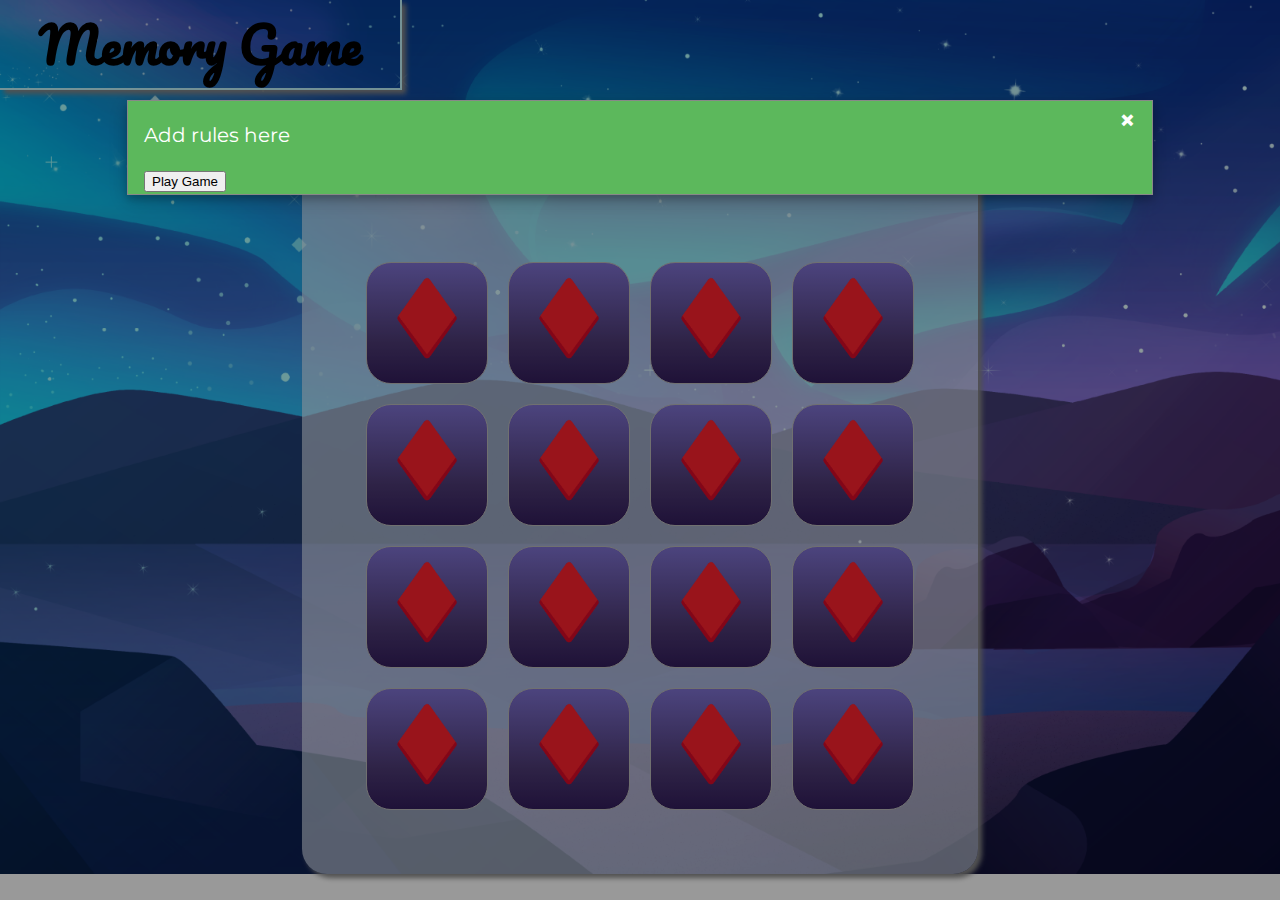
==== index.html @ 62252f39 "have total moves working and logging to winner modal at end of game" ====
<!DOCTYPE html>
<html>
<head>
	<title>Memory Game</title>
	<link href="https://fonts.googleapis.com/css2?family=Montserrat&family=Pacifico&display=swap" rel="stylesheet">
	<link rel="stylesheet" href="style.css">
</head>
<body>
	<h1>Memory Game</h1>
	<div class="wrapper">
		
		<!-- Trigger/Open The Modal -->
		<!-- <button id="playBtn">Play Game</button> -->

		<!-- The Modal -->
		<div id="playModal" class="playModal modal">
		  <!-- Modal content -->
		  <div class="modal-content">
		    <div class="modal-body">
		    	<span class="close">&times;</span>
		      <p>Add rules here</p>
		      <button id="playBtn">Play Game</button>
		    </div>
		  </div>
		</div>


		<!-- Modal for won game -->
		<div id="winModal" class="winModal modal">
		  <!-- Modal content -->
		  <div class="modal-content">
		    <div class="modal-body">
		    	<span class="close">&times;</span>
		      <p>You win the game!</p>
		      <p id="userTime"></p>
		      <p id="userMoves"></p>
		      <button id="winBtn">Play Game</button>
		    </div>
		  </div>
		</div>

	</div>
	<!-- flex wrapper -->
	<div class="wrapper">
	<!-- Container for board -->
		<div id="container">

			<div class="score-board">
				<ul class="score-ul">
					<ul class="time-ul">
						<li>Time Elapsed:</li>
						<li id="timer">0</li>
					</ul>
					<ul class="moves-ul">
						<li>Moves:</li>
						<li id="moves">Moves:</li>
					</ul>
					<ul class="reset-ul">
						<!-- <li id="reset">Reset Game</li> -->
						<li id="reset">Play Game</li>
					</ul>
				</ul>
			</div>	
						
	    
			<!-- 🎲 -->
			<!-- ♣️ ♦️ ♥️ ♠️ -->
			<div class="card tiger purple">
			  <div class="card-inner">
			    <div class="card-front">♦️</div>
			    <div class="card-back">🐯</div>
				</div>
			</div>

	    <div class="card dolphin purple">
			  <div class="card-inner">
			    <div class="card-front">♦️</div>
			    <div class="card-back">🐬</div>
				</div>
			</div>

	    <div class="card unicorn purple">
			  <div class="card-inner">
			    <div class="card-front">♦️</div>
			    <div class="card-back">🦄</div>
				</div>
			</div>
	    

	    <div class="card ghost purple">
			  <div class="card-inner">
			    <div class="card-front">♦️</div>
			    <div class="card-back">👻</div>
				</div> 
			</div>
	    

	    <div class="card alien purple">
			  <div class="card-inner">
			    <div class="card-front">♦️</div>
			    <div class="card-back">👽</div>
				</div>
			</div>
	    

	    <div class="card dinosaur purple">
			  <div class="card-inner">
			    <div class="card-front">♦️</div>
			    <div class="card-back">🦖</div>
				</div>
			</div>
	    

	    <div class="card unicorn purple">
			  <div class="card-inner">
			    <div class="card-front">♦️</div>
			    <div class="card-back">🦄</div>
				</div>
			</div>
	    

	    <div class="card tiger purple">
			  <div class="card-inner">
			    <div class="card-front">♦️</div>
			    <div class="card-back">🐯</div>
				</div>
			</div>
	    

	    <div class="card fish purple">
			  <div class="card-inner">
			    <div class="card-front">♦️</div>
			    <div class="card-back">🐠</div>
				</div>
			</div>
	    

	    <div class="card ghost purple">
			  <div class="card-inner">
			    <div class="card-front">♦️</div>
			    <div class="card-back">👻</div>
				</div>
			</div>
	    

	    <div class="card ladybug purple">
			  <div class="card-inner">
			    <div class="card-front">♦️</div>
			    <div class="card-back">🐞</div>
				</div>
			</div>
	    

	    <div class="card fish purple">
			  <div class="card-inner">
			    <div class="card-front">♦️</div>
			    <div class="card-back">🐠</div>
				</div>
			</div>
 	    

 	    <div class="card ladybug purple">
			  <div class="card-inner">
			    <div class="card-front">♦️</div>
			    <div class="card-back">🐞</div>
				</div>
			</div>
	    

	    <div class="card dolphin purple">
			  <div class="card-inner">
			    <div class="card-front">♦️</div>
			    <div class="card-back">🐬</div> 
				</div>
			</div>
	    

	    <div class="card dinosaur purple">
			  <div class="card-inner">
			    <div class="card-front">♦️</div>
			    <div class="card-back">🦖</div>
				</div>
			</div>
	    

	    <div class="card alien purple">
				<div class="card-inner">
			    <div class="card-front">♦️</div>
			    <div class="card-back">👽</div>	
				</div>
			</div>

	  </div>
       
	</div>
	<!-- <div class="droplet"></div> -->
	<script src="script.js" type="text/javascript"></script>
</body>
</html>
---- style.css ----
body {
	margin: 0;
  font-family: 'Montserrat', sans-serif;
  font-size: 1.25rem;
  background-image: url('mixkit-starry-night-sky-over-hills-and-water-85-original.png');
  background-repeat: no-repeat; 
  background-size: cover;
}
.wrapper{
	display: flex;
	align-content: center;
	justify-content: center;
  width: 100%;
}
h1 {
	font-family: 'Pacifico', cursive;
  font-size: 2.5em;
	border-bottom: 2px solid #C1F4FA;
	border-right: 2px solid #C1F4FA;
	width: 400px;
	text-align: center;
	margin:0 0 30px 0;
  -moz-box-shadow: 4px 4px 5px #888888;
	-ms-box-shadow: 4px 4px 5px #888888;
	-webkit-box-shadow: 4px 4px 5px #888888;
	-o-box-shadow: 4px 4px 5px #888888;
	box-shadow: 4px 4px 5px #888888;
}
.score-board {
  /*background: rgba(255, 255, 255, 0.6);*/
  border-radius: 0 0 25px 25px;
  display: grid;
  grid-column: 1 / -1;
  grid-template-rows: 1fr;
}
ul {
  list-style-type: none; 
  padding: 0;
}
.score-ul { 
  display: flex;
  justify-content: space-around;
  align-items: center;
}
#reset {
  cursor: pointer;
}
/*li { display: inline-block; }*/
#container {
	display: grid;
	gap: 20px;
	grid-template-rows: repeat(4, 1fr);
	grid-template-columns: repeat(4, 1fr);
  border-radius: 25px;
  padding: 0 5% 5% 5%;
  background: rgba(233,242,252, 0.6);
  -moz-box-shadow: 4px 4px 5px #888888;
  -ms-box-shadow: 4px 4px 5px #888888;
  -webkit-box-shadow: 4px 4px 5px #888888;
  -o-box-shadow: 4px 4px 5px #888888;
  box-shadow: 4px 4px 5px #888888;
}

.card {
  cursor:pointer;
  text-align: center;
  padding: 10px;
  font-size:4.5rem;
  border-radius:25px;
  border:1px solid #bbb;
  transition: all 0.3s linear;

  /* flip card*/
  background-color: transparent;
  width: 100px;
  height: 100px;
  perspective: 1000px;
}

.card:hover {
	box-shadow:rgba(0,0,0,0.8) 0px 5px 15px, inset rgba(0,0,0,0.15) 0px -10px 20px;
}

.card-inner {
  position: relative;
  width: 100%;
  height: 100%;
  /*text-align: center;*/
  transition: transform 0.6s;
  transform-style: preserve-3d;
  /*box-shadow: 0 4px 8px 0 rgba(0,0,0,0.2);*/
}

.card-rotate {
  transform: rotateY(-180deg);
}
.card-rotate .card-inner {
  transform: rotateY(180deg);
}
/*.card-display { display: block; }
.card-hide { display: none; }*/
.rotate-card { transform: rotateY(180deg); }
.card-front, .card-back {
  position: absolute;
  width: 100%;
  height: 100%;
  -webkit-backface-visibility: hidden;
  backface-visibility: hidden;
}

.card-front {
  /*display: block;*/
  /*  background-color: #bbb;
    color: black;*/
}

.card-back {
  /*display: none;*/
  /*background-color: #2980b9;
  color: white;*/
  transform: rotateY(180deg);  
}


.time-ul, .moves-ul { display: none; } 
.show { display: block; }
.hide { display: none; }
/*.droplet {
  background: mediumaquamarine;
  border-radius: 2% 50%;
  height: 100px;
  margin: 100px;
  transition: all 3s;
  transition-timing: ease-in-out;
  width: 100px;
} 
.droplet:hover {
    transform: rotate(180deg);
  }*/











/*https://paulund.co.uk/how-to-create-shiny-css-buttons*/
/***********************************************************************
 *  Yellow Background
 **********************************************************************/
.yellow{
    background: #F3AAAA; /* Old browsers */
    background: -moz-linear-gradient(top, #F3AAAA 0%, #febf04 100%); /* FF3.6+ */
    background: -webkit-gradient(linear, left top, left bottom, color-stop(0%,#F3AAAA), color-stop(100%,#febf04)); /* Chrome,Safari4+ */
    background: -webkit-linear-gradient(top, #F3AAAA 0%,#febf04 100%); /* Chrome10+,Safari5.1+ */
    background: -o-linear-gradient(top, #F3AAAA 0%,#febf04 100%); /* Opera 11.10+ */
    background: -ms-linear-gradient(top, #F3AAAA 0%,#febf04 100%); /* IE10+ */
    background: linear-gradient(top, #F3AAAA 0%,#febf04 100%); /* W3C */
}

/***********************************************************************
 *  Blue Background
 **********************************************************************/
.blue{
    background: #7abcff; /* Old browsers */
    background: -moz-linear-gradient(top, #28376B 0%, #3D9BE5 60%, #10C5E1 100%); /* FF3.6+ */
    background: -webkit-gradient(linear, left top, left bottom, color-stop(0%,#28376B), color-stop(60%,#3D9BE5), color-stop(100%,#10C5E1)); /* Chrome,Safari4+ */
    background: -webkit-linear-gradient(top, #28376B 0%,#3D9BE5 60%,#10C5E1 100%); /* Chrome10+,Safari5.1+ */
    background: -o-linear-gradient(top, #28376B 0%,#3D9BE5 60%,#10C5E1 100%); /* Opera 11.10+ */
    background: -ms-linear-gradient(top, #28376B 0%,#3D9BE5 60%,#10C5E1 100%); /* IE10+ */
    background: linear-gradient(top, #28376B 0%,#3D9BE5 60%,#10C5E1 100%); /* W3C */
}

/***********************************************************************
 *  Purple Background
 **********************************************************************/
.purple {
  background: #5051B1; /* Old browsers */
    background: -moz-linear-gradient(top, #7F72D2 0%, #4E3B76 66%, #341E5D 100%); /* FF3.6+ */
  background: -webkit-gradient(linear, left top, left bottom, color-stop(0%,#7F72D2), color-stop(66%,#4E3B76), color-stop(100%,#341E5D)); /* Chrome,Safari4+ */
  background: -webkit-linear-gradient(top, #7F72D2 0%, #4E3B76 66%, #341E5D 100%); /* Chrome10+,Safari5.1+ */
  background: -o-linear-gradient(top, #7F72D2 0%, #4E3B76 66%, #341E5D 100%); /* Opera 11.10+ */
  background: -ms-linear-gradient(top, #7F72D2 0%, #4E3B76 66%, #341E5D 100%); /* IE10+ */
  background: linear-gradient(top, #7F72D2 0%, #4E3B76 66%, #341E5D 100%);
}
















.winModal { display: none; }
.playModal { display: block; }
/* The Modal (background) */
.modal {
  position: fixed; /* Stay in place */
  z-index: 1; /* Sit on top */
  padding-top: 100px; /* Location of the box */
  left: 0;
  top: 0;
  width: 100%; /* Full width */
  height: 100%; /* Full height */
  overflow: auto; /* Enable scroll if needed */
  background-color: rgb(0,0,0); /* Fallback color */
  background-color: rgba(0,0,0,0.4); /* Black w/ opacity */
}

/* Modal Content */
.modal-content {
  position: relative;
  background-color: #fefefe;
  margin: auto;
  padding: 0;
  border: 1px solid #888;
  width: 80%;
  box-shadow: 0 4px 8px 0 rgba(0,0,0,0.2),0 6px 20px 0 rgba(0,0,0,0.19);
  -webkit-animation-name: animatetop;
  -webkit-animation-duration: 0.4s;
  animation-name: animatetop;
  animation-duration: 0.4s
}

/* Add Animation */
@-webkit-keyframes animatetop {
  from {top:-300px; opacity:0} 
  to {top:0; opacity:1}
}

@keyframes animatetop {
  from {top:-300px; opacity:0}
  to {top:0; opacity:1}
}

/* The Close Button */
.close {
  color: white;
  float: right;
  font-size: 28px;
  font-weight: bold;
}

.close:hover,
.close:focus {
  color: #000;
  text-decoration: none;
  cursor: pointer;
}

.modal-body {
  padding: 2px 16px;
  background-color: #5cb85c;
  color: white;
}
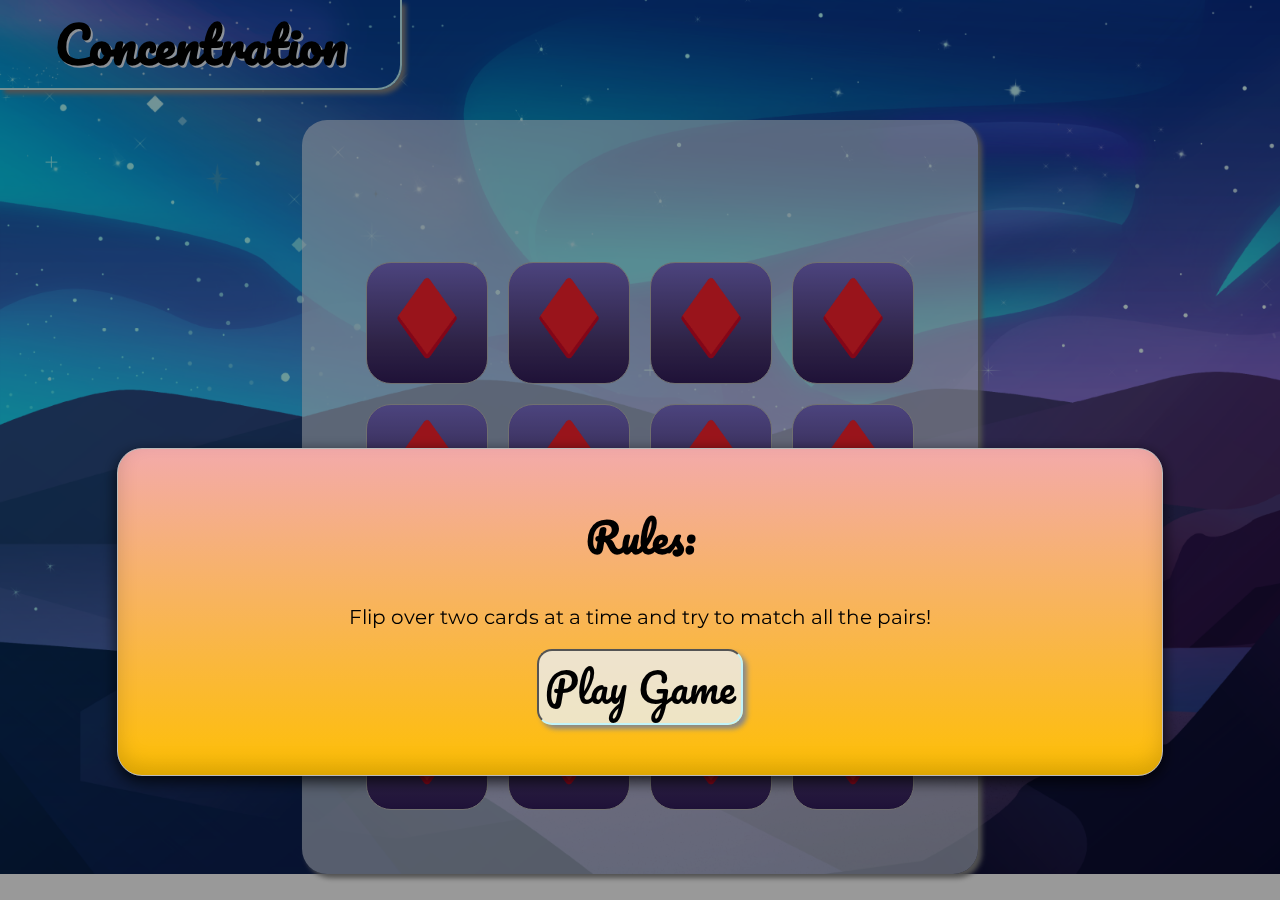
==== commit a4e3809e: "gameplay running as it should - need to fix timer & randomise cards, then tidy up code" ====
--- a/index.html
+++ b/index.html
@@ -1,12 +1,12 @@
 <!DOCTYPE html>
 <html>
 <head>
-	<title>Memory Game</title>
+	<title>Concentration</title>
 	<link href="https://fonts.googleapis.com/css2?family=Montserrat&family=Pacifico&display=swap" rel="stylesheet">
 	<link rel="stylesheet" href="style.css">
 </head>
 <body>
-	<h1>Memory Game</h1>
+	<h1>Concentration</h1>
 	<div class="wrapper">
 		
 		<!-- Trigger/Open The Modal -->
@@ -15,12 +15,13 @@
 		<!-- The Modal -->
 		<div id="playModal" class="playModal modal">
 		  <!-- Modal content -->
-		  <div class="modal-content">
-		    <div class="modal-body">
-		    	<span class="close">&times;</span>
-		      <p>Add rules here</p>
+		  <div class="modal-content yellow">
+		    <!-- <div class="modal-body"> -->
+		    	<!-- <span class="close">&times;</span> -->
+		    	<h2>Rules:</h2>
+		      <p>Flip over two cards at a time and try to match all the pairs!</p>
 		      <button id="playBtn">Play Game</button>
-		    </div>
+		    <!-- </div> -->
 		  </div>
 		</div>
 
@@ -28,13 +29,13 @@
 		<!-- Modal for won game -->
 		<div id="winModal" class="winModal modal">
 		  <!-- Modal content -->
-		  <div class="modal-content">
+		  <div class="modal-content yellow">
 		    <div class="modal-body">
-		    	<span class="close">&times;</span>
+		    	<!-- <span class="close">&times;</span> -->
 		      <p>You win the game!</p>
 		      <p id="userTime"></p>
 		      <p id="userMoves"></p>
-		      <button id="winBtn">Play Game</button>
+		      <button id="winBtn">Play Again</button>
 		    </div>
 		  </div>
 		</div>
@@ -53,7 +54,7 @@
 					</ul>
 					<ul class="moves-ul">
 						<li>Moves:</li>
-						<li id="moves">Moves:</li>
+						<li id="moves">0</li>
 					</ul>
 					<ul class="reset-ul">
 						<!-- <li id="reset">Reset Game</li> -->
--- a/style.css
+++ b/style.css
@@ -12,11 +12,13 @@
 	justify-content: center;
   width: 100%;
 }
+h1, h2, h3, h4, h5, h6 {  font-family: 'Pacifico', cursive; }
 h1 {
-	font-family: 'Pacifico', cursive;
+  text-shadow: 2px 2px #e9f2fc;
   font-size: 2.5em;
 	border-bottom: 2px solid #C1F4FA;
 	border-right: 2px solid #C1F4FA;
+  border-radius: 0 0 25px 0;
 	width: 400px;
 	text-align: center;
 	margin:0 0 30px 0;
@@ -26,6 +28,7 @@
 	-o-box-shadow: 4px 4px 5px #888888;
 	box-shadow: 4px 4px 5px #888888;
 }
+h2 { font-size: 2em; }
 .score-board {
   /*background: rgba(255, 255, 255, 0.6);*/
   border-radius: 0 0 25px 25px;
@@ -122,7 +125,7 @@
 }
 
 
-.time-ul, .moves-ul { display: none; } 
+.time-ul, .moves-ul, .reset-ul { display: none; } 
 .show { display: block; }
 .hide { display: none; }
 /*.droplet {
@@ -209,7 +212,7 @@
 .modal {
   position: fixed; /* Stay in place */
   z-index: 1; /* Sit on top */
-  padding-top: 100px; /* Location of the box */
+  padding-top: 35%; /* Location of the box */
   left: 0;
   top: 0;
   width: 100%; /* Full width */
@@ -222,12 +225,13 @@
 /* Modal Content */
 .modal-content {
   position: relative;
-  background-color: #fefefe;
   margin: auto;
-  padding: 0;
-  border: 1px solid #888;
+  padding: 20px 10px;
+  text-align: center;
+  border-radius:25px;
+  border:1px solid #bbb;
   width: 80%;
-  box-shadow: 0 4px 8px 0 rgba(0,0,0,0.2),0 6px 20px 0 rgba(0,0,0,0.19);
+  box-shadow:rgba(0,0,0,0.8) 0px 5px 15px, inset rgba(0,0,0,0.15) 0px -10px 20px;
   -webkit-animation-name: animatetop;
   -webkit-animation-duration: 0.4s;
   animation-name: animatetop;
@@ -246,7 +250,7 @@
 }
 
 /* The Close Button */
-.close {
+/*.close {
   color: white;
   float: right;
   font-size: 28px;
@@ -258,10 +262,20 @@
   color: #000;
   text-decoration: none;
   cursor: pointer;
-}
-
-.modal-body {
-  padding: 2px 16px;
-  background-color: #5cb85c;
-  color: white;
-}
+}*/
+
+button {
+  background: rgba(233,242,252, 0.75);
+  border-radius: 15px;
+  font-family: 'Pacifico', cursive;
+  font-size: 2em;
+  border-bottom: 2px solid #C1F4FA;
+  border-right: 2px solid #C1F4FA;
+  text-align: center;
+  margin:0 0 30px 0;
+  -moz-box-shadow: 4px 4px 5px #888888;
+  -ms-box-shadow: 4px 4px 5px #888888;
+  -webkit-box-shadow: 4px 4px 5px #888888;
+  -o-box-shadow: 4px 4px 5px #888888;
+  box-shadow: 4px 4px 5px #888888;
+}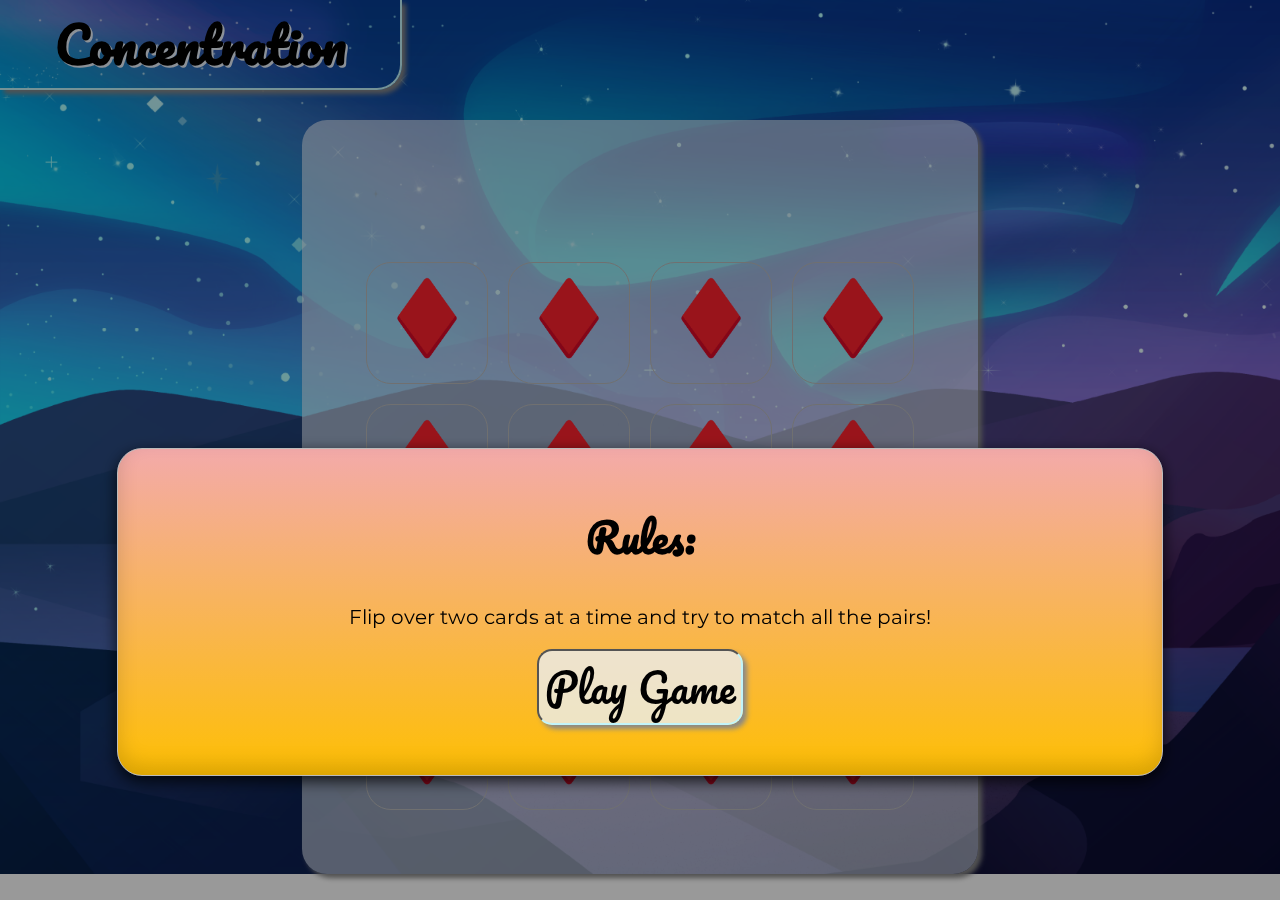
==== commit 3dcce5ce: "have object of card values and classes instead of html so it can be shuffled - have it adding shuffl" ====
--- a/index.html
+++ b/index.html
@@ -66,128 +66,128 @@
 	    
 			<!-- 🎲 -->
 			<!-- ♣️ ♦️ ♥️ ♠️ -->
-			<div class="card tiger purple">
-			  <div class="card-inner">
-			    <div class="card-front">♦️</div>
-			    <div class="card-back">🐯</div>
-				</div>
-			</div>
-
-	    <div class="card dolphin purple">
-			  <div class="card-inner">
-			    <div class="card-front">♦️</div>
-			    <div class="card-back">🐬</div>
-				</div>
-			</div>
-
-	    <div class="card unicorn purple">
-			  <div class="card-inner">
-			    <div class="card-front">♦️</div>
-			    <div class="card-back">🦄</div>
-				</div>
-			</div>
-	    
-
-	    <div class="card ghost purple">
-			  <div class="card-inner">
-			    <div class="card-front">♦️</div>
-			    <div class="card-back">👻</div>
+			<div class="card">
+			  <div class="card-inner">
+			    <div class="card-front">♦️</div>
+			    <div class="card-back"></div>
+				</div>
+			</div>
+
+	    <div class="card">
+			  <div class="card-inner">
+			    <div class="card-front">♦️</div>
+			    <div class="card-back"></div>
+				</div>
+			</div>
+
+	    <div class="card">
+			  <div class="card-inner">
+			    <div class="card-front">♦️</div>
+			    <div class="card-back"></div>
+				</div>
+			</div>
+	    
+
+	    <div class="card">
+			  <div class="card-inner">
+			    <div class="card-front">♦️</div>
+			    <div class="card-back"></div>
 				</div> 
 			</div>
 	    
 
-	    <div class="card alien purple">
-			  <div class="card-inner">
-			    <div class="card-front">♦️</div>
-			    <div class="card-back">👽</div>
-				</div>
-			</div>
-	    
-
-	    <div class="card dinosaur purple">
-			  <div class="card-inner">
-			    <div class="card-front">♦️</div>
-			    <div class="card-back">🦖</div>
-				</div>
-			</div>
-	    
-
-	    <div class="card unicorn purple">
-			  <div class="card-inner">
-			    <div class="card-front">♦️</div>
-			    <div class="card-back">🦄</div>
-				</div>
-			</div>
-	    
-
-	    <div class="card tiger purple">
-			  <div class="card-inner">
-			    <div class="card-front">♦️</div>
-			    <div class="card-back">🐯</div>
-				</div>
-			</div>
-	    
-
-	    <div class="card fish purple">
-			  <div class="card-inner">
-			    <div class="card-front">♦️</div>
-			    <div class="card-back">🐠</div>
-				</div>
-			</div>
-	    
-
-	    <div class="card ghost purple">
-			  <div class="card-inner">
-			    <div class="card-front">♦️</div>
-			    <div class="card-back">👻</div>
-				</div>
-			</div>
-	    
-
-	    <div class="card ladybug purple">
-			  <div class="card-inner">
-			    <div class="card-front">♦️</div>
-			    <div class="card-back">🐞</div>
-				</div>
-			</div>
-	    
-
-	    <div class="card fish purple">
-			  <div class="card-inner">
-			    <div class="card-front">♦️</div>
-			    <div class="card-back">🐠</div>
+	    <div class="card">
+			  <div class="card-inner">
+			    <div class="card-front">♦️</div>
+			    <div class="card-back"></div>
+				</div>
+			</div>
+	    
+
+	    <div class="card">
+			  <div class="card-inner">
+			    <div class="card-front">♦️</div>
+			    <div class="card-back"></div>
+				</div>
+			</div>
+	    
+
+	    <div class="card">
+			  <div class="card-inner">
+			    <div class="card-front">♦️</div>
+			    <div class="card-back"></div>
+				</div>
+			</div>
+	    
+
+	    <div class="card">
+			  <div class="card-inner">
+			    <div class="card-front">♦️</div>
+			    <div class="card-back"></div>
+				</div>
+			</div>
+	    
+
+	    <div class="card">
+			  <div class="card-inner">
+			    <div class="card-front">♦️</div>
+			    <div class="card-back"></div>
+				</div>
+			</div>
+	    
+
+	    <div class="card">
+			  <div class="card-inner">
+			    <div class="card-front">♦️</div>
+			    <div class="card-back"></div>
+				</div>
+			</div>
+	    
+
+	    <div class="card">
+			  <div class="card-inner">
+			    <div class="card-front">♦️</div>
+			    <div class="card-back"></div>
+				</div>
+			</div>
+	    
+
+	    <div class="card">
+			  <div class="card-inner">
+			    <div class="card-front">♦️</div>
+			    <div class="card-back"></div>
 				</div>
 			</div>
  	    
 
- 	    <div class="card ladybug purple">
-			  <div class="card-inner">
-			    <div class="card-front">♦️</div>
-			    <div class="card-back">🐞</div>
-				</div>
-			</div>
-	    
-
-	    <div class="card dolphin purple">
-			  <div class="card-inner">
-			    <div class="card-front">♦️</div>
-			    <div class="card-back">🐬</div> 
-				</div>
-			</div>
-	    
-
-	    <div class="card dinosaur purple">
-			  <div class="card-inner">
-			    <div class="card-front">♦️</div>
-			    <div class="card-back">🦖</div>
-				</div>
-			</div>
-	    
-
-	    <div class="card alien purple">
+ 	    <div class="card">
+			  <div class="card-inner">
+			    <div class="card-front">♦️</div>
+			    <div class="card-back"></div>
+				</div>
+			</div>
+	    
+
+	    <div class="card">
+			  <div class="card-inner">
+			    <div class="card-front">♦️</div>
+			    <div class="card-back"></div> 
+				</div>
+			</div>
+	    
+
+	    <div class="card">
+			  <div class="card-inner">
+			    <div class="card-front">♦️</div>
+			    <div class="card-back"></div>
+				</div>
+			</div>
+	    
+
+	    <div class="card">
 				<div class="card-inner">
 			    <div class="card-front">♦️</div>
-			    <div class="card-back">👽</div>	
+			    <div class="card-back"></div>	
 				</div>
 			</div>
 
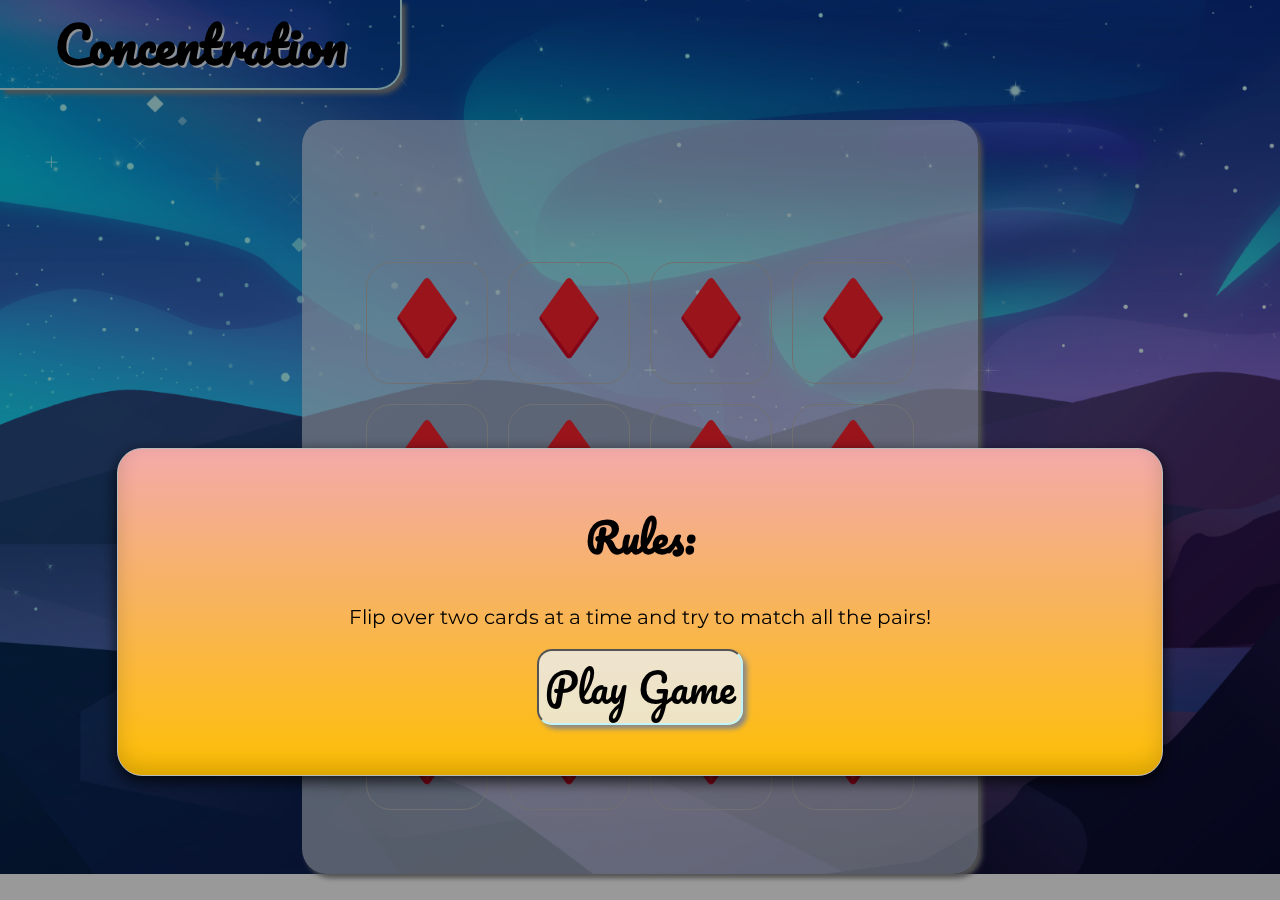
==== commit 508031b3: "game fully works - granted it reloads page as reset is dodgy, awful code but i did it - will try aga" ====
--- a/index.html
+++ b/index.html
@@ -28,10 +28,8 @@
 
 		<!-- Modal for won game -->
 		<div id="winModal" class="winModal modal">
-		  <!-- Modal content -->
 		  <div class="modal-content yellow">
 		    <div class="modal-body">
-		    	<!-- <span class="close">&times;</span> -->
 		      <p>You win the game!</p>
 		      <p id="userTime"></p>
 		      <p id="userMoves"></p>
@@ -57,8 +55,8 @@
 						<li id="moves">0</li>
 					</ul>
 					<ul class="reset-ul">
-						<!-- <li id="reset">Reset Game</li> -->
-						<li id="reset">Play Game</li>
+						<li id="reset">Reset Game</li>
+						<!-- <li id="reset">Play Game</li> -->
 					</ul>
 				</ul>
 			</div>	
@@ -66,128 +64,160 @@
 	    
 			<!-- 🎲 -->
 			<!-- ♣️ ♦️ ♥️ ♠️ -->
+			<!-- <div class="card tiger purple"> -->
 			<div class="card">
 			  <div class="card-inner">
 			    <div class="card-front">♦️</div>
 			    <div class="card-back"></div>
-				</div>
-			</div>
-
-	    <div class="card">
-			  <div class="card-inner">
-			    <div class="card-front">♦️</div>
-			    <div class="card-back"></div>
-				</div>
-			</div>
-
-	    <div class="card">
-			  <div class="card-inner">
-			    <div class="card-front">♦️</div>
-			    <div class="card-back"></div>
-				</div>
-			</div>
-	    
-
-	    <div class="card">
-			  <div class="card-inner">
-			    <div class="card-front">♦️</div>
-			    <div class="card-back"></div>
+			    <!-- <div class="card-back">🐯</div> -->
+				</div>
+			</div>
+
+	    <!-- <div class="card dolphin purple"> -->
+	    <div class="card">
+			  <div class="card-inner">
+			    <div class="card-front">♦️</div>
+			    <div class="card-back"></div>
+			    <!-- <div class="card-back">🐬</div> -->
+				</div>
+			</div>
+
+	    <!-- <div class="card unicorn purple"> -->
+	    <div class="card">
+			  <div class="card-inner">
+			    <div class="card-front">♦️</div>
+			    <div class="card-back"></div>
+			    <!-- <div class="card-back">🦄</div> -->
+				</div>
+			</div>
+
+
+	    <!-- <div class="card ghost purple"> -->
+	    <div class="card">
+			  <div class="card-inner">
+			    <div class="card-front">♦️</div>
+			    <div class="card-back"></div>
+			    <!-- <div class="card-back">👻</div> -->
 				</div> 
 			</div>
-	    
-
-	    <div class="card">
-			  <div class="card-inner">
-			    <div class="card-front">♦️</div>
-			    <div class="card-back"></div>
-				</div>
-			</div>
-	    
-
-	    <div class="card">
-			  <div class="card-inner">
-			    <div class="card-front">♦️</div>
-			    <div class="card-back"></div>
-				</div>
-			</div>
-	    
-
-	    <div class="card">
-			  <div class="card-inner">
-			    <div class="card-front">♦️</div>
-			    <div class="card-back"></div>
-				</div>
-			</div>
-	    
-
-	    <div class="card">
-			  <div class="card-inner">
-			    <div class="card-front">♦️</div>
-			    <div class="card-back"></div>
-				</div>
-			</div>
-	    
-
-	    <div class="card">
-			  <div class="card-inner">
-			    <div class="card-front">♦️</div>
-			    <div class="card-back"></div>
-				</div>
-			</div>
-	    
-
-	    <div class="card">
-			  <div class="card-inner">
-			    <div class="card-front">♦️</div>
-			    <div class="card-back"></div>
-				</div>
-			</div>
-	    
-
-	    <div class="card">
-			  <div class="card-inner">
-			    <div class="card-front">♦️</div>
-			    <div class="card-back"></div>
-				</div>
-			</div>
-	    
-
-	    <div class="card">
-			  <div class="card-inner">
-			    <div class="card-front">♦️</div>
-			    <div class="card-back"></div>
-				</div>
-			</div>
- 	    
-
+
+
+	    <!-- <div class="card alien purple"> -->
+	    <div class="card">
+			  <div class="card-inner">
+			    <div class="card-front">♦️</div>
+			    <div class="card-back"></div>
+			    <!-- <div class="card-back">👽</div> -->
+				</div>
+			</div>
+
+
+	    <!-- <div class="card dinosaur purple"> -->
+	    <div class="card">
+			  <div class="card-inner">
+			    <div class="card-front">♦️</div>
+			    <div class="card-back"></div>
+			    <!-- <div class="card-back">🦖</div> -->
+				</div>
+			</div>
+
+
+	    <!-- <div class="card unicorn purple"> -->
+	    <div class="card">
+			  <div class="card-inner">
+			    <div class="card-front">♦️</div>
+			    <div class="card-back"></div>
+			    <!-- <div class="card-back">🦄</div> -->
+				</div>
+			</div>
+
+
+	    <!-- <div class="card tiger purple"> -->
+	    <div class="card">
+			  <div class="card-inner">
+			    <div class="card-front">♦️</div>
+			    <div class="card-back"></div>
+			    <!-- <div class="card-back">🐯</div> -->
+				</div>
+			</div>
+
+
+	    <!-- <div class="card fish purple"> -->
+	    <div class="card">
+			  <div class="card-inner">
+			    <div class="card-front">♦️</div>
+			    <div class="card-back"></div>
+			    <!-- <div class="card-back">🐠</div> -->
+				</div>
+			</div>
+
+
+	    <!-- <div class="card ghost purple"> -->
+	    <div class="card">
+			  <div class="card-inner">
+			    <div class="card-front">♦️</div>
+			    <div class="card-back"></div>
+			    <!-- <div class="card-back">👻</div> -->
+				</div>
+			</div>
+
+
+	    <!-- <div class="card ladybug purple"> -->
+	    <div class="card">
+			  <div class="card-inner">
+			    <div class="card-front">♦️</div>
+			    <div class="card-back"></div>
+			    <!-- <div class="card-back">🐞</div> -->
+				</div>
+			</div>
+
+
+	    <!-- <div class="card fish purple"> -->
+	    <div class="card">
+			  <div class="card-inner">
+			    <div class="card-front">♦️</div>
+			    <div class="card-back"></div>
+			    <!-- <div class="card-back">🐠</div> -->
+				</div>
+			</div>
+
+
+ 	    <!-- <div class="card ladybug purple"> -->
  	    <div class="card">
 			  <div class="card-inner">
 			    <div class="card-front">♦️</div>
 			    <div class="card-back"></div>
-				</div>
-			</div>
-	    
-
-	    <div class="card">
-			  <div class="card-inner">
-			    <div class="card-front">♦️</div>
-			    <div class="card-back"></div> 
-				</div>
-			</div>
-	    
-
-	    <div class="card">
-			  <div class="card-inner">
-			    <div class="card-front">♦️</div>
-			    <div class="card-back"></div>
-				</div>
-			</div>
-	    
-
+			    <!-- <div class="card-back">🐞</div> -->
+				</div>
+			</div>
+
+
+	    <!-- <div class="card dolphin purple"> -->
+	    <div class="card">
+			  <div class="card-inner">
+			    <div class="card-front">♦️</div>
+			    <div class="card-back"></div>
+			    <!-- <div class="card-back">🐬</div>  -->
+				</div>
+			</div>
+
+
+	    <!-- <div class="card dinosaur purple"> -->
+			<div class="card">
+			  <div class="card-inner">
+			    <div class="card-front">♦️</div>
+			    <div class="card-back"></div>
+			    <!-- <div class="card-back">🦖</div> -->
+				</div>
+			</div>
+
+
+	    <!-- <div class="card alien purple"> -->
 	    <div class="card">
 				<div class="card-inner">
 			    <div class="card-front">♦️</div>
-			    <div class="card-back"></div>	
+					<div class="card-back"></div>
+			    <!-- <div class="card-back">👽</div>	 -->
 				</div>
 			</div>
 
@@ -197,4 +227,5 @@
 	<!-- <div class="droplet"></div> -->
 	<script src="script.js" type="text/javascript"></script>
 </body>
-</html>+</html>
+
--- a/style.css
+++ b/style.css
@@ -125,9 +125,11 @@
 }
 
 
-.time-ul, .moves-ul, .reset-ul { display: none; } 
-.show { display: block; }
+.score-ul { display: none; } 
+.show { display: flex; }
 .hide { display: none; }
+
+.disable { pointer-events: none; }
 /*.droplet {
   background: mediumaquamarine;
   border-radius: 2% 50%;
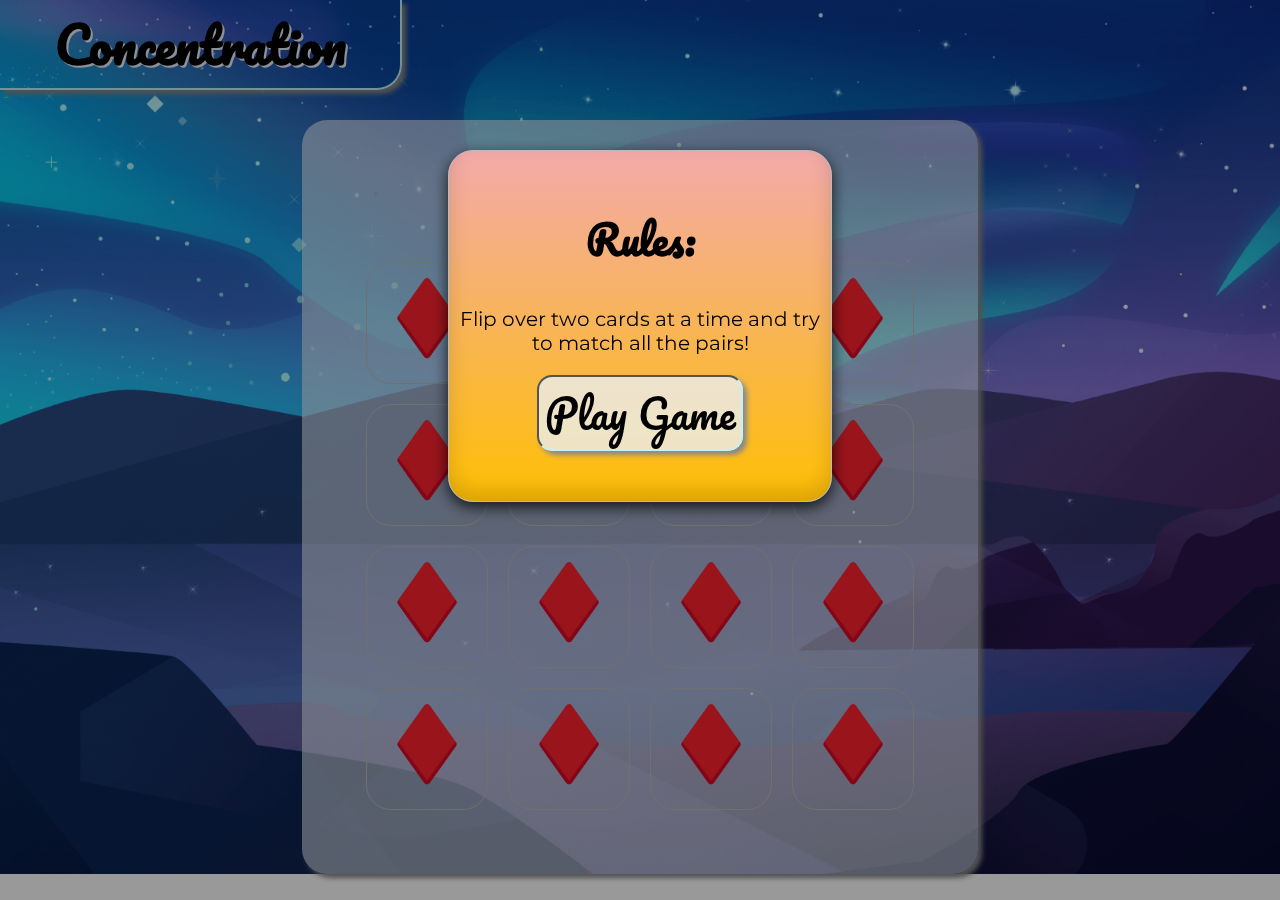
==== commit c38c9fc0: "cleaned up code, added a few more comments and removed final code from restart folder into main fold" ====
--- a/index.html
+++ b/index.html
@@ -8,23 +8,16 @@
 <body>
 	<h1>Concentration</h1>
 	<div class="wrapper">
-		
-		<!-- Trigger/Open The Modal -->
-		<!-- <button id="playBtn">Play Game</button> -->
-
-		<!-- The Modal -->
+
+		<!-- Play Modal -->
 		<div id="playModal" class="playModal modal">
 		  <!-- Modal content -->
 		  <div class="modal-content yellow">
-		    <!-- <div class="modal-body"> -->
-		    	<!-- <span class="close">&times;</span> -->
-		    	<h2>Rules:</h2>
-		      <p>Flip over two cards at a time and try to match all the pairs!</p>
-		      <button id="playBtn">Play Game</button>
-		    <!-- </div> -->
+	    	<h2>Rules:</h2>
+	      <p>Flip over two cards at a time and try to match all the pairs!</p>
+	      <button id="playBtn">Play Game</button>
 		  </div>
 		</div>
-
 
 		<!-- Modal for won game -->
 		<div id="winModal" class="winModal modal">
@@ -61,9 +54,6 @@
 				</ul>
 			</div>	
 						
-	    
-			<!-- 🎲 -->
-			<!-- ♣️ ♦️ ♥️ ♠️ -->
 			<!-- <div class="card tiger purple"> -->
 			<div class="card">
 			  <div class="card-inner">
@@ -91,7 +81,6 @@
 				</div>
 			</div>
 
-
 	    <!-- <div class="card ghost purple"> -->
 	    <div class="card">
 			  <div class="card-inner">
@@ -101,7 +90,6 @@
 				</div> 
 			</div>
 
-
 	    <!-- <div class="card alien purple"> -->
 	    <div class="card">
 			  <div class="card-inner">
@@ -111,7 +99,6 @@
 				</div>
 			</div>
 
-
 	    <!-- <div class="card dinosaur purple"> -->
 	    <div class="card">
 			  <div class="card-inner">
@@ -121,7 +108,6 @@
 				</div>
 			</div>
 
-
 	    <!-- <div class="card unicorn purple"> -->
 	    <div class="card">
 			  <div class="card-inner">
@@ -131,7 +117,6 @@
 				</div>
 			</div>
 
-
 	    <!-- <div class="card tiger purple"> -->
 	    <div class="card">
 			  <div class="card-inner">
@@ -141,7 +126,6 @@
 				</div>
 			</div>
 
-
 	    <!-- <div class="card fish purple"> -->
 	    <div class="card">
 			  <div class="card-inner">
@@ -151,7 +135,6 @@
 				</div>
 			</div>
 
-
 	    <!-- <div class="card ghost purple"> -->
 	    <div class="card">
 			  <div class="card-inner">
@@ -161,7 +144,6 @@
 				</div>
 			</div>
 
-
 	    <!-- <div class="card ladybug purple"> -->
 	    <div class="card">
 			  <div class="card-inner">
@@ -171,7 +153,6 @@
 				</div>
 			</div>
 
-
 	    <!-- <div class="card fish purple"> -->
 	    <div class="card">
 			  <div class="card-inner">
@@ -180,7 +161,6 @@
 			    <!-- <div class="card-back">🐠</div> -->
 				</div>
 			</div>
-
 
  	    <!-- <div class="card ladybug purple"> -->
  	    <div class="card">
@@ -191,7 +171,6 @@
 				</div>
 			</div>
 
-
 	    <!-- <div class="card dolphin purple"> -->
 	    <div class="card">
 			  <div class="card-inner">
@@ -200,7 +179,6 @@
 			    <!-- <div class="card-back">🐬</div>  -->
 				</div>
 			</div>
-
 
 	    <!-- <div class="card dinosaur purple"> -->
 			<div class="card">
@@ -210,7 +188,6 @@
 			    <!-- <div class="card-back">🦖</div> -->
 				</div>
 			</div>
-
 
 	    <!-- <div class="card alien purple"> -->
 	    <div class="card">
--- a/style.css
+++ b/style.css
@@ -6,7 +6,7 @@
   background-repeat: no-repeat; 
   background-size: cover;
 }
-.wrapper{
+.wrapper {
 	display: flex;
 	align-content: center;
 	justify-content: center;
@@ -88,10 +88,8 @@
   position: relative;
   width: 100%;
   height: 100%;
-  /*text-align: center;*/
   transition: transform 0.6s;
   transform-style: preserve-3d;
-  /*box-shadow: 0 4px 8px 0 rgba(0,0,0,0.2);*/
 }
 
 .card-rotate {
@@ -100,8 +98,6 @@
 .card-rotate .card-inner {
   transform: rotateY(180deg);
 }
-/*.card-display { display: block; }
-.card-hide { display: none; }*/
 .rotate-card { transform: rotateY(180deg); }
 .card-front, .card-back {
   position: absolute;
@@ -111,102 +107,12 @@
   backface-visibility: hidden;
 }
 
-.card-front {
-  /*display: block;*/
-  /*  background-color: #bbb;
-    color: black;*/
-}
-
-.card-back {
-  /*display: none;*/
-  /*background-color: #2980b9;
-  color: white;*/
-  transform: rotateY(180deg);  
-}
-
+.card-back { transform: rotateY(180deg); }
 
 .score-ul { display: none; } 
 .show { display: flex; }
 .hide { display: none; }
-
 .disable { pointer-events: none; }
-/*.droplet {
-  background: mediumaquamarine;
-  border-radius: 2% 50%;
-  height: 100px;
-  margin: 100px;
-  transition: all 3s;
-  transition-timing: ease-in-out;
-  width: 100px;
-} 
-.droplet:hover {
-    transform: rotate(180deg);
-  }*/
-
-
-
-
-
-
-
-
-
-
-
-/*https://paulund.co.uk/how-to-create-shiny-css-buttons*/
-/***********************************************************************
- *  Yellow Background
- **********************************************************************/
-.yellow{
-    background: #F3AAAA; /* Old browsers */
-    background: -moz-linear-gradient(top, #F3AAAA 0%, #febf04 100%); /* FF3.6+ */
-    background: -webkit-gradient(linear, left top, left bottom, color-stop(0%,#F3AAAA), color-stop(100%,#febf04)); /* Chrome,Safari4+ */
-    background: -webkit-linear-gradient(top, #F3AAAA 0%,#febf04 100%); /* Chrome10+,Safari5.1+ */
-    background: -o-linear-gradient(top, #F3AAAA 0%,#febf04 100%); /* Opera 11.10+ */
-    background: -ms-linear-gradient(top, #F3AAAA 0%,#febf04 100%); /* IE10+ */
-    background: linear-gradient(top, #F3AAAA 0%,#febf04 100%); /* W3C */
-}
-
-/***********************************************************************
- *  Blue Background
- **********************************************************************/
-.blue{
-    background: #7abcff; /* Old browsers */
-    background: -moz-linear-gradient(top, #28376B 0%, #3D9BE5 60%, #10C5E1 100%); /* FF3.6+ */
-    background: -webkit-gradient(linear, left top, left bottom, color-stop(0%,#28376B), color-stop(60%,#3D9BE5), color-stop(100%,#10C5E1)); /* Chrome,Safari4+ */
-    background: -webkit-linear-gradient(top, #28376B 0%,#3D9BE5 60%,#10C5E1 100%); /* Chrome10+,Safari5.1+ */
-    background: -o-linear-gradient(top, #28376B 0%,#3D9BE5 60%,#10C5E1 100%); /* Opera 11.10+ */
-    background: -ms-linear-gradient(top, #28376B 0%,#3D9BE5 60%,#10C5E1 100%); /* IE10+ */
-    background: linear-gradient(top, #28376B 0%,#3D9BE5 60%,#10C5E1 100%); /* W3C */
-}
-
-/***********************************************************************
- *  Purple Background
- **********************************************************************/
-.purple {
-  background: #5051B1; /* Old browsers */
-    background: -moz-linear-gradient(top, #7F72D2 0%, #4E3B76 66%, #341E5D 100%); /* FF3.6+ */
-  background: -webkit-gradient(linear, left top, left bottom, color-stop(0%,#7F72D2), color-stop(66%,#4E3B76), color-stop(100%,#341E5D)); /* Chrome,Safari4+ */
-  background: -webkit-linear-gradient(top, #7F72D2 0%, #4E3B76 66%, #341E5D 100%); /* Chrome10+,Safari5.1+ */
-  background: -o-linear-gradient(top, #7F72D2 0%, #4E3B76 66%, #341E5D 100%); /* Opera 11.10+ */
-  background: -ms-linear-gradient(top, #7F72D2 0%, #4E3B76 66%, #341E5D 100%); /* IE10+ */
-  background: linear-gradient(top, #7F72D2 0%, #4E3B76 66%, #341E5D 100%);
-}
-
-
-
-
-
-
-
-
-
-
-
-
-
-
-
 
 .winModal { display: none; }
 .playModal { display: block; }
@@ -214,7 +120,7 @@
 .modal {
   position: fixed; /* Stay in place */
   z-index: 1; /* Sit on top */
-  padding-top: 35%; /* Location of the box */
+  padding-top: 150px; /* Location of the box */
   left: 0;
   top: 0;
   width: 100%; /* Full width */
@@ -227,12 +133,12 @@
 /* Modal Content */
 .modal-content {
   position: relative;
-  margin: auto;
+  margin: 0 35%;
   padding: 20px 10px;
   text-align: center;
   border-radius:25px;
   border:1px solid #bbb;
-  width: 80%;
+  /*width: 50%;*/
   box-shadow:rgba(0,0,0,0.8) 0px 5px 15px, inset rgba(0,0,0,0.15) 0px -10px 20px;
   -webkit-animation-name: animatetop;
   -webkit-animation-duration: 0.4s;
@@ -250,21 +156,6 @@
   from {top:-300px; opacity:0}
   to {top:0; opacity:1}
 }
-
-/* The Close Button */
-/*.close {
-  color: white;
-  float: right;
-  font-size: 28px;
-  font-weight: bold;
-}
-
-.close:hover,
-.close:focus {
-  color: #000;
-  text-decoration: none;
-  cursor: pointer;
-}*/
 
 button {
   background: rgba(233,242,252, 0.75);
@@ -280,4 +171,44 @@
   -webkit-box-shadow: 4px 4px 5px #888888;
   -o-box-shadow: 4px 4px 5px #888888;
   box-shadow: 4px 4px 5px #888888;
-}+}
+
+/*https://paulund.co.uk/how-to-create-shiny-css-buttons*/
+/***********************************************************************
+ *  Yellow Background
+ **********************************************************************/
+.yellow{
+    background: #F3AAAA; /* Old browsers */
+    background: -moz-linear-gradient(top, #F3AAAA 0%, #febf04 100%); /* FF3.6+ */
+    background: -webkit-gradient(linear, left top, left bottom, color-stop(0%,#F3AAAA), color-stop(100%,#febf04)); /* Chrome,Safari4+ */
+    background: -webkit-linear-gradient(top, #F3AAAA 0%,#febf04 100%); /* Chrome10+,Safari5.1+ */
+    background: -o-linear-gradient(top, #F3AAAA 0%,#febf04 100%); /* Opera 11.10+ */
+    background: -ms-linear-gradient(top, #F3AAAA 0%,#febf04 100%); /* IE10+ */
+    background: linear-gradient(top, #F3AAAA 0%,#febf04 100%); /* W3C */
+}
+
+/***********************************************************************
+ *  Blue Background
+ **********************************************************************/
+.blue{
+    background: #7abcff; /* Old browsers */
+    background: -moz-linear-gradient(top, #28376B 0%, #3D9BE5 60%, #10C5E1 100%); /* FF3.6+ */
+    background: -webkit-gradient(linear, left top, left bottom, color-stop(0%,#28376B), color-stop(60%,#3D9BE5), color-stop(100%,#10C5E1)); /* Chrome,Safari4+ */
+    background: -webkit-linear-gradient(top, #28376B 0%,#3D9BE5 60%,#10C5E1 100%); /* Chrome10+,Safari5.1+ */
+    background: -o-linear-gradient(top, #28376B 0%,#3D9BE5 60%,#10C5E1 100%); /* Opera 11.10+ */
+    background: -ms-linear-gradient(top, #28376B 0%,#3D9BE5 60%,#10C5E1 100%); /* IE10+ */
+    background: linear-gradient(top, #28376B 0%,#3D9BE5 60%,#10C5E1 100%); /* W3C */
+}
+
+/***********************************************************************
+ *  Purple Background
+ **********************************************************************/
+.purple {
+  background: #5051B1; /* Old browsers */
+    background: -moz-linear-gradient(top, #7F72D2 0%, #4E3B76 66%, #341E5D 100%); /* FF3.6+ */
+  background: -webkit-gradient(linear, left top, left bottom, color-stop(0%,#7F72D2), color-stop(66%,#4E3B76), color-stop(100%,#341E5D)); /* Chrome,Safari4+ */
+  background: -webkit-linear-gradient(top, #7F72D2 0%, #4E3B76 66%, #341E5D 100%); /* Chrome10+,Safari5.1+ */
+  background: -o-linear-gradient(top, #7F72D2 0%, #4E3B76 66%, #341E5D 100%); /* Opera 11.10+ */
+  background: -ms-linear-gradient(top, #7F72D2 0%, #4E3B76 66%, #341E5D 100%); /* IE10+ */
+  background: linear-gradient(top, #7F72D2 0%, #4E3B76 66%, #341E5D 100%);
+}
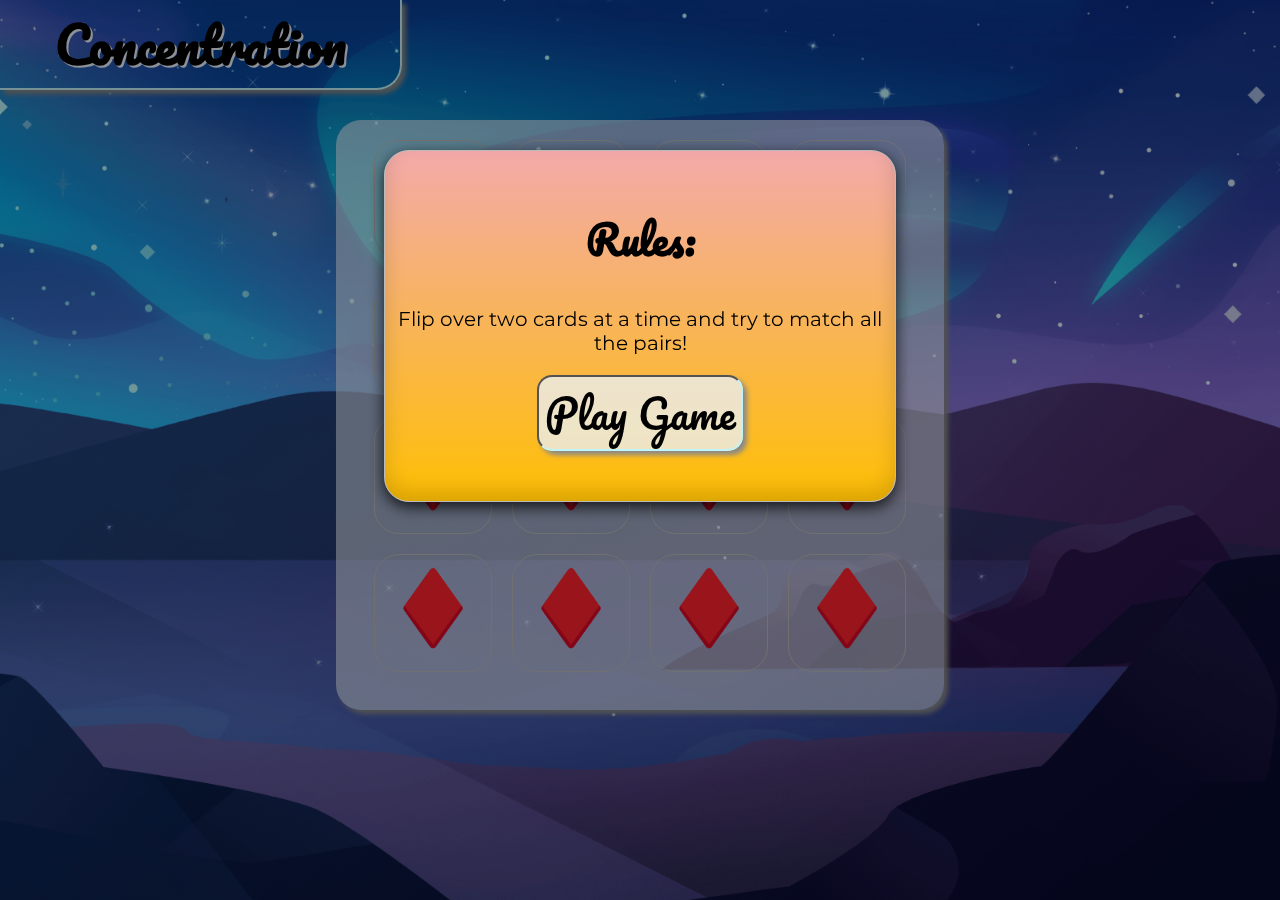
==== commit 2bdf49b0: "added media queries" ====
--- a/index.html
+++ b/index.html
@@ -2,8 +2,10 @@
 <html>
 <head>
 	<title>Concentration</title>
+	<meta name="viewport" content="width=device-width, initial-scale=1.0">
 	<link href="https://fonts.googleapis.com/css2?family=Montserrat&family=Pacifico&display=swap" rel="stylesheet">
 	<link rel="stylesheet" href="style.css">
+	<meta content="width=device-width, initial-scale=1" name="viewport" />
 </head>
 <body>
 	<h1>Concentration</h1>
@@ -15,7 +17,7 @@
 		  <div class="modal-content yellow">
 	    	<h2>Rules:</h2>
 	      <p>Flip over two cards at a time and try to match all the pairs!</p>
-	      <button id="playBtn">Play Game</button>
+	      <button id="playBtn" class="play-btn">Play Game</button>
 		  </div>
 		</div>
 
@@ -26,7 +28,7 @@
 		      <p>You win the game!</p>
 		      <p id="userTime"></p>
 		      <p id="userMoves"></p>
-		      <button id="winBtn">Play Again</button>
+		      <button id="winBtn" class="play-btn">Play Again</button>
 		    </div>
 		  </div>
 		</div>
@@ -48,8 +50,9 @@
 						<li id="moves">0</li>
 					</ul>
 					<ul class="reset-ul">
-						<li id="reset">Reset Game</li>
-						<!-- <li id="reset">Play Game</li> -->
+						<li id="reset">
+							<button class="reset-btn">Reset Game</button>
+						</li>
 					</ul>
 				</ul>
 			</div>	
--- a/style.css
+++ b/style.css
@@ -3,14 +3,21 @@
   font-family: 'Montserrat', sans-serif;
   font-size: 1.25rem;
   background-image: url('mixkit-starry-night-sky-over-hills-and-water-85-original.png');
-  background-repeat: no-repeat; 
+  /*background-repeat: repeat-y; */
+  /*background-size: cover;*/
+  /*background-size: 100vw 100vh;*/
+
+  height: 100vh;
+  background-position: center;
+  background-repeat: no-repeat;
   background-size: cover;
+  position: relative;
 }
 .wrapper {
 	display: flex;
 	align-content: center;
 	justify-content: center;
-  width: 100%;
+  /*width: 100%;*/
 }
 h1, h2, h3, h4, h5, h6 {  font-family: 'Pacifico', cursive; }
 h1 {
@@ -52,10 +59,10 @@
 #container {
 	display: grid;
 	gap: 20px;
-	grid-template-rows: repeat(4, 1fr);
+	/*grid-template-rows: repeat(4, 1fr);*/
 	grid-template-columns: repeat(4, 1fr);
   border-radius: 25px;
-  padding: 0 5% 5% 5%;
+  padding: 0 3% 3% 3%;
   background: rgba(233,242,252, 0.6);
   -moz-box-shadow: 4px 4px 5px #888888;
   -ms-box-shadow: 4px 4px 5px #888888;
@@ -67,7 +74,7 @@
 .card {
   cursor:pointer;
   text-align: center;
-  padding: 10px;
+  padding: 8px;
   font-size:4.5rem;
   border-radius:25px;
   border:1px solid #bbb;
@@ -133,7 +140,7 @@
 /* Modal Content */
 .modal-content {
   position: relative;
-  margin: 0 35%;
+  margin: 0 30%;
   padding: 20px 10px;
   text-align: center;
   border-radius:25px;
@@ -158,21 +165,26 @@
 }
 
 button {
-  background: rgba(233,242,252, 0.75);
   border-radius: 15px;
   font-family: 'Pacifico', cursive;
-  font-size: 2em;
-  border-bottom: 2px solid #C1F4FA;
-  border-right: 2px solid #C1F4FA;
   text-align: center;
-  margin:0 0 30px 0;
   -moz-box-shadow: 4px 4px 5px #888888;
   -ms-box-shadow: 4px 4px 5px #888888;
   -webkit-box-shadow: 4px 4px 5px #888888;
   -o-box-shadow: 4px 4px 5px #888888;
   box-shadow: 4px 4px 5px #888888;
 }
-
+.reset-btn { 
+  font-size: 1.5em; 
+  background: rgba(233,242,252, 0.5);
+}
+.play-btn {
+  font-size: 2em;
+  background: rgba(233,242,252, 0.75);
+  border-bottom: 2px solid #C1F4FA;
+  border-right: 2px solid #C1F4FA;
+  margin:0 0 30px 0;
+}
 /*https://paulund.co.uk/how-to-create-shiny-css-buttons*/
 /***********************************************************************
  *  Yellow Background
@@ -212,3 +224,62 @@
   background: -ms-linear-gradient(top, #7F72D2 0%, #4E3B76 66%, #341E5D 100%); /* IE10+ */
   background: linear-gradient(top, #7F72D2 0%, #4E3B76 66%, #341E5D 100%);
 }
+
+
+
+
+
+
+/* MEDIA QUERIES */
+@media only screen and (max-width: 800px) {
+  h1 {
+    font-size: 2.5em;
+    border-radius: 0;
+    width: 100%;
+  }
+  h2 { margin: 0; }
+  #container {
+    gap: 20px 10px;
+    padding: 0 3% 3% 3%;
+  }
+  .card {
+    padding: 0;
+    font-size: 3.5rem;
+    width: 80px;
+    height: 80px;
+  }
+  .modal-content { margin: 0 10%; }
+
+  .score-board {
+    text-align: center;
+    line-height: 1.5rem
+  }
+  ul { margin-bottom: 0; }
+  .score-ul { 
+    flex-direction: column;
+  }
+}
+
+@media only screen and (max-width: 600px) {
+  /*body { font-size: 1rem; }*/
+  h2 { margin: 0; font-size: 1.5rem; }
+  #container {
+    gap: 10px 5px;
+    padding: 0 2% 2% 2%;
+  }
+  .card {
+    font-size: 2.75rem;
+    width: 60px;
+    height: 60px;
+  }
+  .modal-content { 
+    margin: 0 10%; 
+    font-size: 1rem;
+    padding: 10px 5px;
+  }
+  .play-btn { font-size: 1.5rem; }
+  .reset-btn { 
+    font-size: 1em;
+    margin-bottom: 10px; 
+  }
+}
